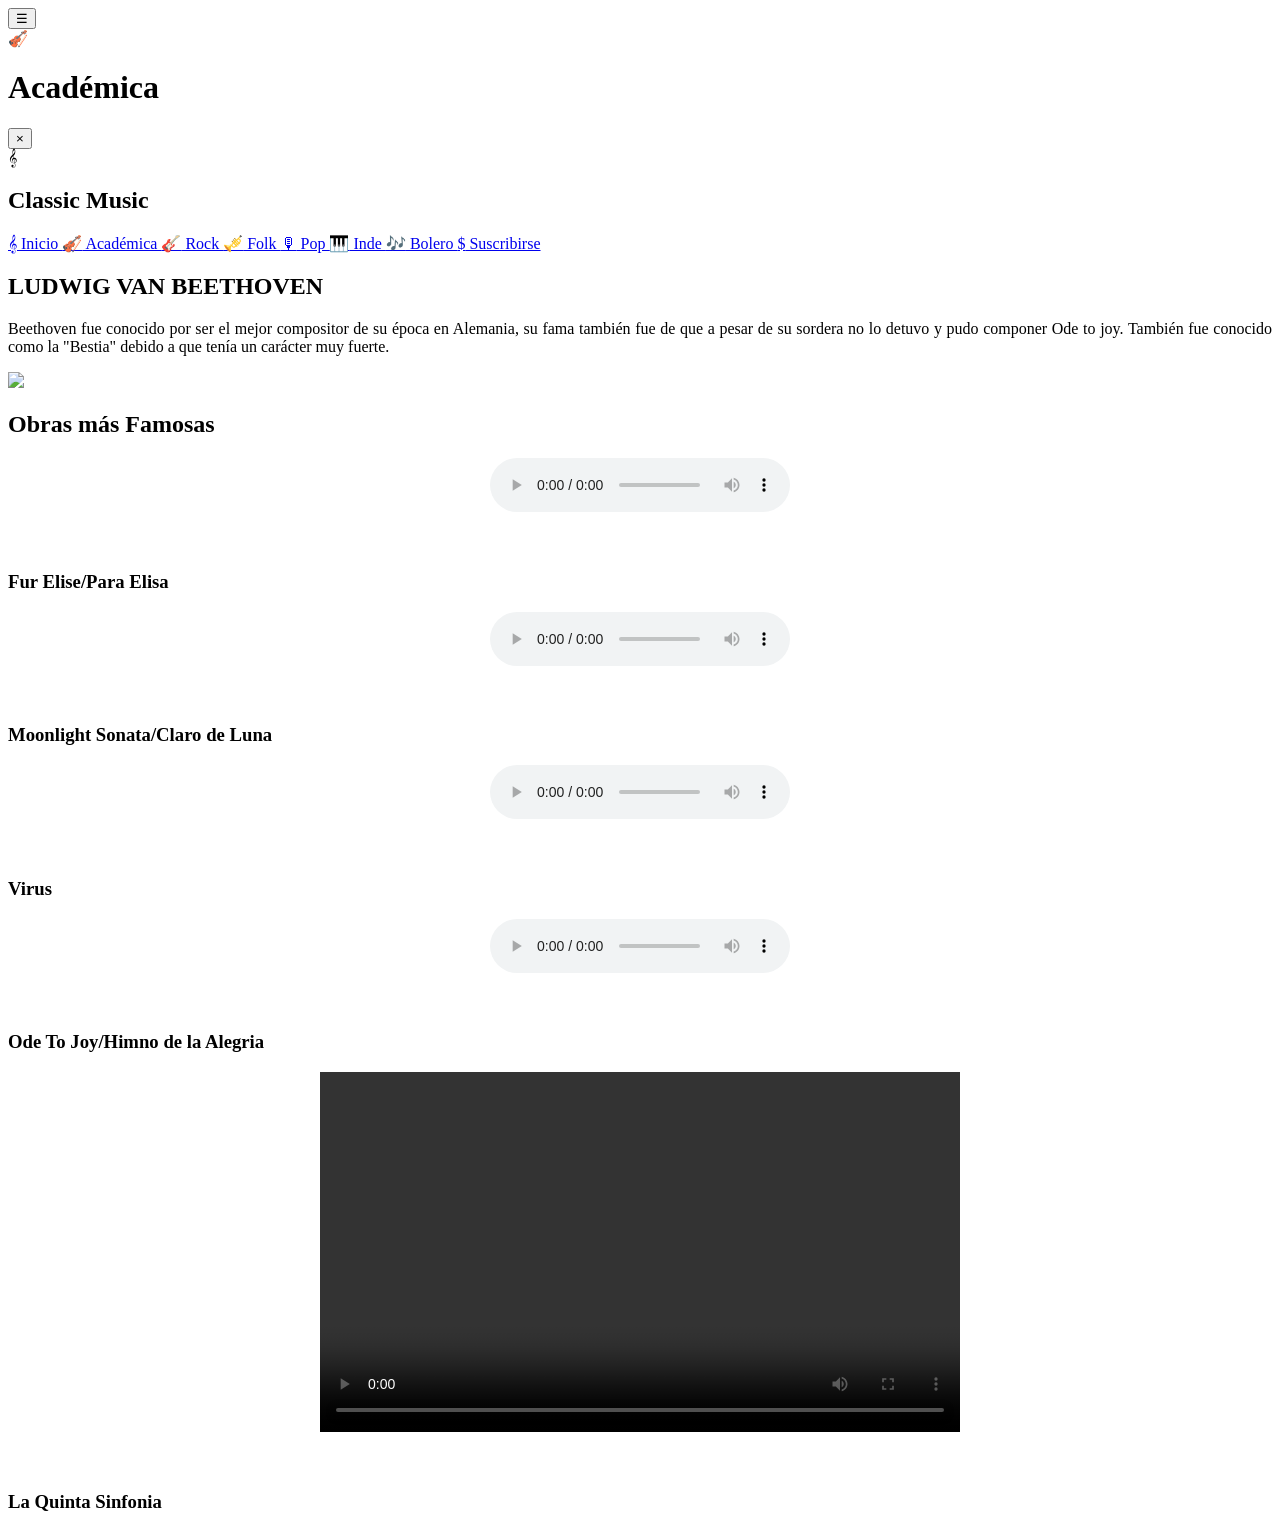
==== Academica.html @ 792b3936 "Add files via upload" ====
<!DOCTYPE html>
<html lang="es">
<head>
    <meta charset="UTF-8">
    <meta name="viewport" content="width=device-width, initial-scale=1.0">
    <meta name="theme-color" content="#35151F">
    <title>Academica.html</title>
    <link rel="stylesheet" href="style.css">
</head>

<body>

    <!-- Encabezado principal -->
    <header class="encabezado">

        <button class="boton-menu" id="abrirMenu"
                aria-label="Abrir menú"
                aria-controls="menuLateral"
                aria-expanded="false">
            ☰
        </button>

        <div class="logo">
            <span class="clave-sol">🎻</span>
        </div>

        <h1>Académica</h1>
        

    </header>

    <!-- Fondo oscuro del menú -->
    <div class="fondo-menu" id="fondoMenu"></div>

    <!-- Menú lateral -->
    <nav class="menu-lateral" id="menuLateral"
         aria-label="Menú principal">

        <button class="cerrar-menu" id="cerrarMenu"
                aria-label="Cerrar menú">×</button>

        <div class="logo logo-menu">
            <span class="clave-sol">𝄞</span>
        </div>

        <h2>Classic Music</h2>

        <a href="Index.html">
            <span class="icono-menu" aria-hidden="clave-sol">𝄞</span>
            Inicio
        </a>

        <a href="Academica.html">
            <span class="icono-menu" aria-hidden="true">🎻</span>
            Académica
        </a>

        <a href="Rock.html">
            <span class="icono-menu" aria-hidden="true">🎸</span>
            Rock
        </a>

        <a href="Folk.html">
            <span class="icono-menu" aria-hidden="true">🎺</span>
            Folk
        </a>

        <a href="Pop.html">
            <span class="icono-menu" aria-hidden="true">🎙</span>
            Pop
        </a>

        <a href="genero.html">
            <span class="icono-menu" aria-hidden="true">🎹</span>
            Inde
        </a>

        <a href="Boleros.html">
            <span class="icono-menu" aria-hidden="true">🎶</span>
            Bolero
        </a>

         <a href="formulario.html">
            <span class="icono-menu" aria-hidden="true">$</span>
            Suscribirse
        </a>

    </nav>

    <!-- Contenido de la página -->
    <main>

        <!-- Inicio -->
        <section class="presentacion" id="inicio">

            <h2>LUDWIG VAN BEETHOVEN</h2>

            <p align="justify">
                Beethoven fue conocido por ser el mejor compositor de su época
                en Alemania, su fama también fue de que a pesar de su sordera no lo detuvo y
                pudo componer Ode to joy. También fue conocido como la "Bestia" debido a que tenía un carácter muy fuerte.
                
            </p>

            <img
                src="imagenes/beethoven.jpg" heigh="350" width="350">
                
                

        </section>

        <!-- Compositores -->
        <section class="seccion" id="Obras mas famosas">
        <h2>Obras más Famosas</h2>

                    <article class="tarjeta">
                    <center><audio controls preload="auto">
                    <source src="audio/fur elise.mp3" type="audio/mp3">
                    </center></audio><br><br>

                    <h3>Fur Elise/Para Elisa</h3>

                    <p>
                        
                    </p>
                </article>

                <article class="tarjeta">
                    <center><audio controls preload="auto">
                    <source src="audio/Luna.mp3" type="audio/mp3">
                    </center></audio><br><br>

                    <h3>Moonlight Sonata/Claro de Luna</h3>

                    <p>
                       
                    </p>
                </article>
                            
                <article class="tarjeta">
                    <center><audio controls preload="auto">
                    <source src="audio/Virus.mp3" type="audio/mp3">
                    </center></audio><br><br>

                    <h3>Virus</h3>

                    <p>
                       
                    </p>
                </article>
           
                <article class="tarjeta">
                    <center><audio controls preload="auto">
                    <source src="audio/Ode to Joy.mp3" type="audio/mp3">
                    </center></audio><br><br>
                    <h3>Ode To Joy/Himno de la Alegria</h3>

                    <p>
                        
                    </p>
                </article>
    
                <article class="tarjeta">
                        <center><video width="640" height="360" controls>
                        <source src="videos/karajan.mp4" type="video/mp4">
                        </center></video><br><br>
                    <h3>La Quinta Sinfonia</h3>

                    <p>
                        
                    </p>
                </article>
            </div>

        </section>

   <script src="script.js"></script>
</body>
</html>
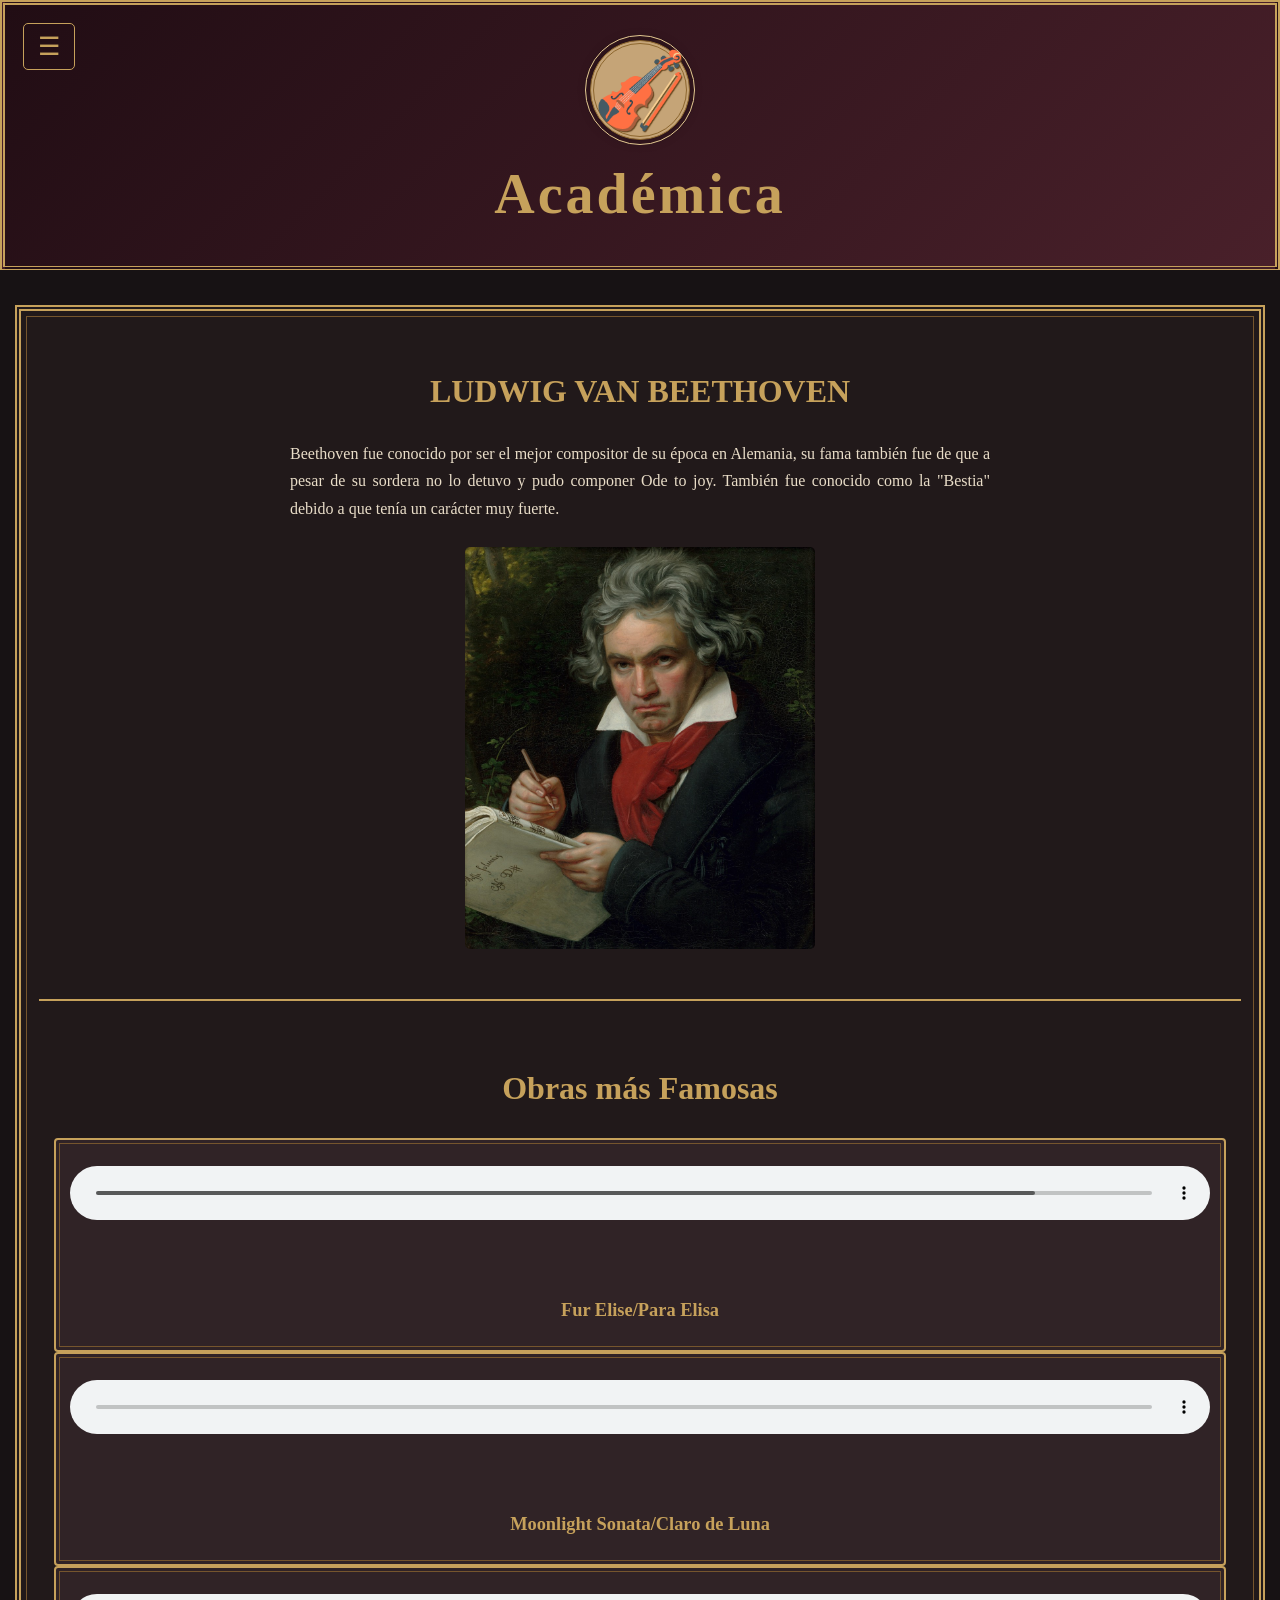
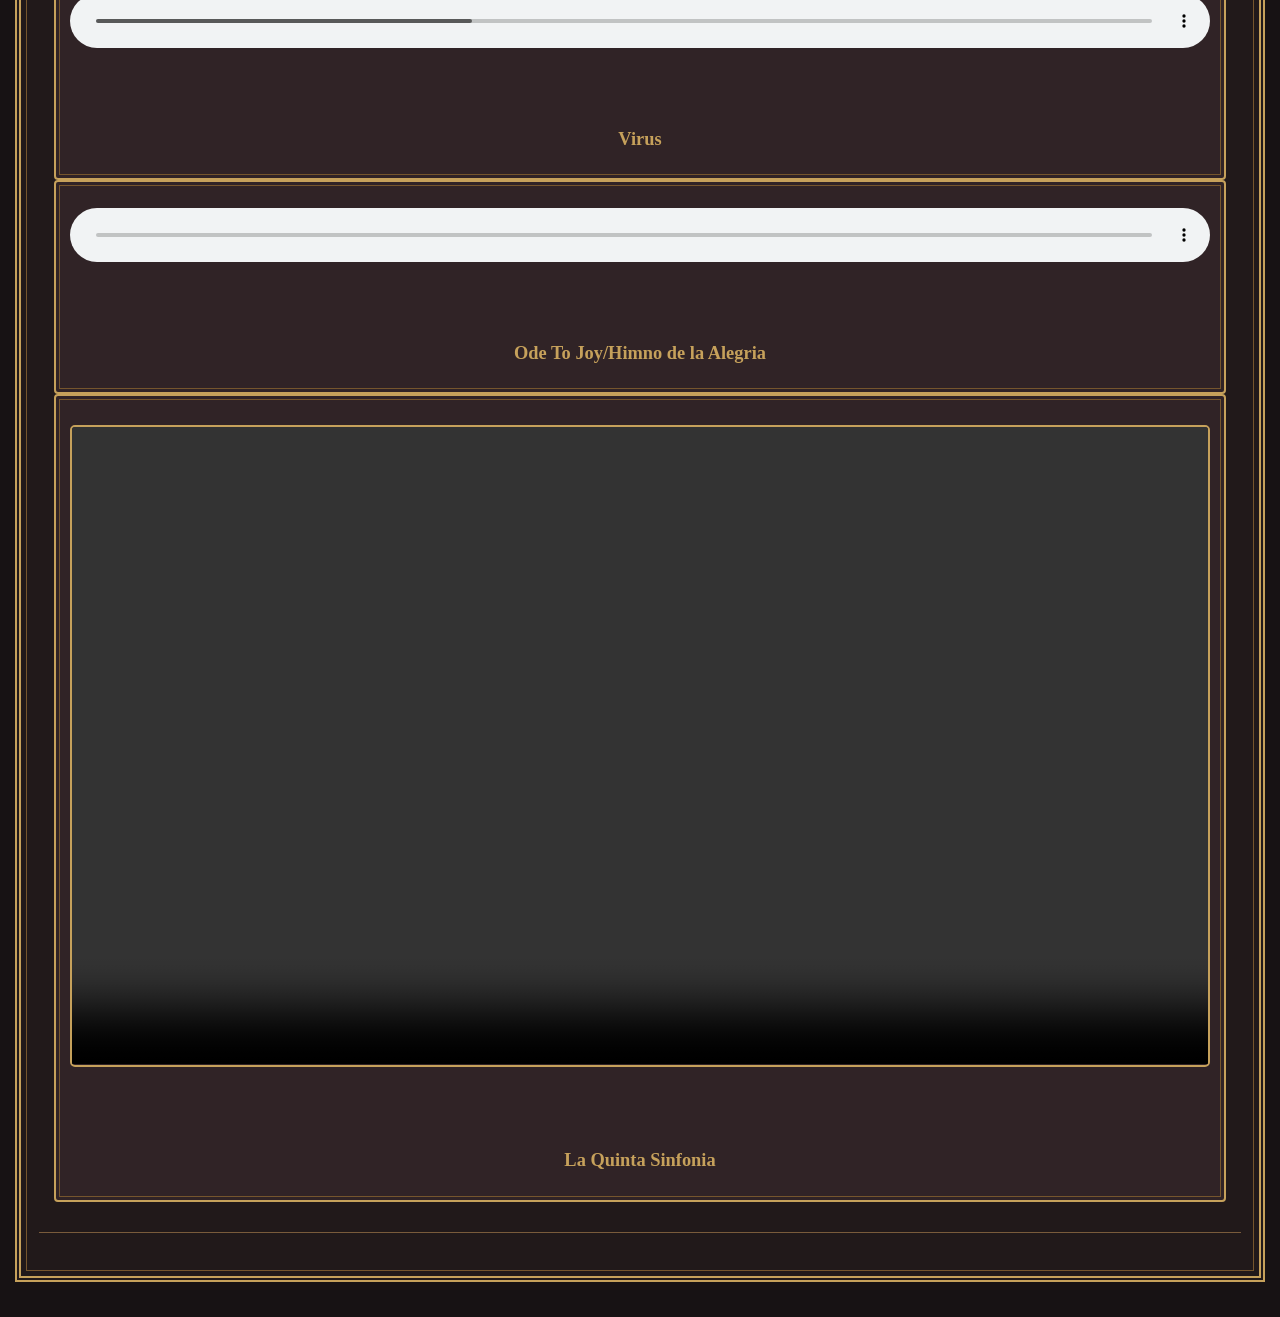
==== commit a4a6a0bb: "Add files via upload" ====
--- a/Academica.html
+++ b/Academica.html
@@ -45,7 +45,7 @@
 
         <h2>Classic Music</h2>
 
-        <a href="Index.html">
+        <a href="index.html">
             <span class="icono-menu" aria-hidden="clave-sol">𝄞</span>
             Inicio
         </a>
@@ -127,7 +127,7 @@
 
                 <article class="tarjeta">
                     <center><audio controls preload="auto">
-                    <source src="audio/Luna.mp3" type="audio/mp3">
+                    <source src="5/luna.mp3" type="audio/mp3">
                     </center></audio><br><br>
 
                     <h3>Moonlight Sonata/Claro de Luna</h3>
@@ -139,7 +139,7 @@
                             
                 <article class="tarjeta">
                     <center><audio controls preload="auto">
-                    <source src="audio/Virus.mp3" type="audio/mp3">
+                    <source src="audio/virus.mp3" type="audio/mp3">
                     </center></audio><br><br>
 
                     <h3>Virus</h3>
@@ -151,7 +151,7 @@
            
                 <article class="tarjeta">
                     <center><audio controls preload="auto">
-                    <source src="audio/Ode to Joy.mp3" type="audio/mp3">
+                    <source src="5/ode to joy.mp3" type="audio/mp3">
                     </center></audio><br><br>
                     <h3>Ode To Joy/Himno de la Alegria</h3>
 
@@ -162,7 +162,7 @@
     
                 <article class="tarjeta">
                         <center><video width="640" height="360" controls>
-                        <source src="videos/karajan.mp4" type="video/mp4">
+                        <source src="2/karajan.mp4" type="video/mp4">
                         </center></video><br><br>
                     <h3>La Quinta Sinfonia</h3>
 
--- a/style.css
+++ b/style.css
@@ -0,0 +1,510 @@
+/* =====================================
+   CONFIGURACIÓN GENERAL
+===================================== */
+
+* {
+    margin: 0;
+    padding: 0;
+    box-sizing: border-box;
+    scroll-behavior: smooth;
+}
+
+:root {
+    --vino: #35151F;
+    --vino-claro: #572B35;
+    --dorado: #C6A15B;
+    --dorado-oscuro: #8D672F;
+    --cafe-claro: #C5A477;
+    --crema: #F3E8D2;
+    --fondo: #171214;
+    --texto: #E9DDC8;
+}
+
+body {
+    background-color: var(--fondo);
+    color: var(--texto);
+    font-family: Georgia, "Times New Roman", serif;
+    line-height: 1.7;
+}
+
+/* =====================================
+   ENCABEZADO
+===================================== */
+
+.encabezado {
+    position: relative;
+    text-align: center;
+    padding: 35px 20px;
+    background: linear-gradient(
+        135deg,
+        #210D14,
+        #49202A
+    );
+    border: 5px double var(--dorado);
+    border-bottom-width: 4px;
+}
+
+.encabezado h1 {
+    color: var(--dorado);
+    font-size: clamp(2rem, 6vw, 3.5rem);
+    letter-spacing: 3px;
+    text-transform: capitalize;
+    line-height: 1.3;
+}
+
+.encabezado p {
+    color: var(--crema);
+    font-style: italic;
+    margin-top: 5px;
+}
+
+/* =====================================
+   LOGO DE CLAVE DE SOL
+===================================== */
+
+.logo {
+    width: 100px;
+    height: 100px;
+    margin: 0 auto 18px;
+    display: flex;
+    justify-content: center;
+    align-items: center;
+
+    background-color: var(--cafe-claro);
+    border: 4px double var(--dorado-oscuro);
+    outline: 1px solid #E3C991;
+    outline-offset: 4px;
+    border-radius: 50%;
+
+    box-shadow: 0 0 12px rgba(0, 0, 0, 0.35);
+}
+
+.clave-sol {
+    color: #B68A36;
+    font-family: "Times New Roman", serif;
+    font-size: 75px;
+    line-height: 1;
+    text-shadow: 1px 1px 1px #63451E;
+}
+
+/* =====================================
+   BOTÓN DE MENÚ
+===================================== */
+
+.boton-menu {
+    position: absolute;
+    top: 18px;
+    left: 18px;
+
+    background: transparent;
+    color: var(--dorado);
+    border: 1px solid var(--dorado);
+    border-radius: 5px;
+
+    padding: 8px 14px;
+    font-size: 25px;
+    cursor: pointer;
+    transition: 0.3s;
+}
+
+.boton-menu:hover {
+    background-color: var(--dorado);
+    color: var(--vino);
+}
+
+/* =====================================
+   MENÚ LATERAL
+===================================== */
+
+.menu-lateral {
+    position: fixed;
+    top: 0;
+    left: -290px;
+
+    width: 270px;
+    max-width: 85vw;
+    height: 100vh;
+
+    background: linear-gradient(
+        180deg,
+        #432719,
+        #24150F
+    );
+
+    border-right: 4px double var(--dorado);
+    padding: 65px 20px 25px;
+
+    z-index: 1001;
+    overflow-y: auto;
+
+    transition: left 0.3s ease;
+}
+
+.menu-lateral.activo {
+    left: 0;
+}
+
+.menu-lateral h2 {
+    color: var(--dorado);
+    text-align: center;
+    margin-bottom: 25px;
+    padding-bottom: 15px;
+    border-bottom: 1px solid var(--dorado);
+}
+
+/* Logo dentro del menú */
+
+.logo-menu {
+    width: 75px;
+    height: 75px;
+    margin-bottom: 18px;
+}
+
+.logo-menu .clave-sol {
+    font-size: 58px;
+}
+
+/* Enlaces e iconos */
+
+.menu-lateral a {
+    display: flex;
+    align-items: center;
+    gap: 14px;
+
+    color: var(--crema);
+    text-decoration: none;
+
+    padding: 13px 10px;
+    margin-bottom: 8px;
+
+    border-bottom: 1px solid #79515A;
+    transition: 0.3s;
+}
+
+.menu-lateral a:hover {
+    background-color: var(--dorado);
+    color: var(--vino);
+    padding-left: 20px;
+}
+
+.icono-menu {
+    width: 30px;
+    min-width: 30px;
+
+    color: #D6B36F;
+    font-size: 27px;
+    text-align: center;
+    line-height: 1;
+
+    transition: color 0.3s;
+}
+
+.menu-lateral a:hover .icono-menu {
+    color: var(--vino);
+}
+
+/* Botón de cerrar */
+
+.cerrar-menu {
+    position: absolute;
+    top: 10px;
+    right: 15px;
+
+    background: none;
+    border: none;
+    color: var(--dorado);
+
+    font-size: 35px;
+    cursor: pointer;
+}
+
+/* =====================================
+   FONDO OSCURO DEL MENÚ
+===================================== */
+
+.fondo-menu {
+    position: fixed;
+    inset: 0;
+
+    background: rgba(0, 0, 0, 0.65);
+
+    z-index: 1000;
+    opacity: 0;
+    visibility: hidden;
+
+    transition: opacity 0.3s, visibility 0.3s;
+}
+
+.fondo-menu.activo {
+    opacity: 1;
+    visibility: visible;
+}
+
+/* =====================================
+   MARCO CLÁSICO DE LA PÁGINA
+===================================== */
+
+main {
+    max-width: 1250px;
+    margin: 35px auto;
+    padding: 18px;
+
+    border: 6px double var(--dorado);
+    outline: 1px solid #75552D;
+    outline-offset: -12px;
+
+    background-color: #21191A;
+}
+
+/* =====================================
+   PRESENTACIÓN
+===================================== */
+
+.presentacion {
+    text-align: center;
+    padding: 35px 20px;
+    margin-bottom: 30px;
+
+    border-bottom: 2px solid var(--dorado);
+    scroll-margin-top: 20px;
+}
+
+.presentacion h2,
+.seccion h2 {
+    color: var(--dorado);
+    font-size: clamp(1.5rem, 4vw, 2rem);
+    text-align: center;
+    margin-bottom: 22px;
+}
+
+.presentacion p {
+    max-width: 700px;
+    margin: 0 auto 25px;
+}
+
+.imagen-portada {
+    display: block;
+    width: 100%;
+    max-width: 850px;
+    height: 320px;
+
+    object-fit: cover;
+    margin: 0 auto;
+
+    border: 5px double var(--dorado);
+    border-radius: 5px;
+}
+
+/* =====================================
+   SECCIONES
+===================================== */
+
+.seccion {
+    padding: 30px 15px;
+    margin-bottom: 25px;
+
+    border-bottom: 1px solid #795B3B;
+    scroll-margin-top: 20px;
+}
+
+/* =====================================
+   CUADRÍCULA DE TRES COLUMNAS
+===================================== */
+
+.contenedor-tarjetas {
+    display: grid;
+    grid-template-columns: repeat(3, minmax(0, 1fr));
+    gap: 22px;
+}
+
+/* =====================================
+   TARJETAS
+===================================== */
+
+.tarjeta {
+    min-width: 0;
+
+    background-color: #302326;
+    padding: 14px;
+
+    border: 2px solid var(--dorado);
+    outline: 1px solid #75552D;
+    outline-offset: -6px;
+
+    border-radius: 4px;
+    text-align: center;
+
+    transition: transform 0.3s, background-color 0.3s;
+}
+
+.tarjeta:hover {
+    transform: translateY(-5px);
+    background-color: var(--vino-claro);
+}
+
+.tarjeta img {
+    display: block;
+    width: 100%;
+    height: 190px;
+
+    object-fit: cover;
+
+    border: 2px solid #A9884D;
+    border-radius: 3px;
+}
+
+.tarjeta h3 {
+    color: var(--dorado);
+    margin: 12px 0;
+    font-size: 1.15rem;
+    line-height: 1.4;
+}
+
+.tarjeta p {
+    color: var(--crema);
+    font-size: 0.95rem;
+}
+
+/* =====================================
+   PIE DE PÁGINA
+===================================== */
+
+footer {
+    text-align: center;
+    padding: 25px 15px;
+
+    background-color: #210D14;
+    color: var(--crema);
+
+    border-top: 4px double var(--dorado);
+}
+
+/* =====================================
+   TABLETAS
+===================================== */
+
+@media (max-width: 850px) {
+    .contenedor-tarjetas {
+        grid-template-columns: repeat(2, minmax(0, 1fr));
+    }
+
+    main {
+        margin: 20px 12px;
+    }
+}
+
+/* =====================================
+   CELULARES
+===================================== */
+
+@media (max-width: 550px) {
+    .encabezado {
+        padding: 75px 12px 30px;
+    }
+
+    .encabezado h1 {
+        letter-spacing: 1px;
+    }
+
+    .boton-menu {
+        top: 12px;
+        left: 12px;
+    }
+
+    .encabezado .logo {
+        width: 75px;
+        height: 75px;
+    }
+
+    .encabezado .clave-sol {
+        font-size: 57px;
+    }
+
+    .contenedor-tarjetas {
+        grid-template-columns: 1fr;
+    }
+
+    .imagen-portada {
+        height: 220px;
+    }
+
+    main {
+        margin: 15px 8px;
+        padding: 12px;
+        outline-offset: -8px;
+    }
+
+    .seccion {
+        padding: 25px 8px;
+    }
+
+    .tarjeta img {
+        height: 220px;
+    }
+}
+
+/* =====================================
+   ACCESIBILIDAD
+===================================== */
+
+@media (prefers-reduced-motion: reduce) {
+    *,
+    *::before,
+    *::after {
+        scroll-behavior: auto !important;
+        transition: none !important;
+    }
+}
+
+
+
+/* =====================================
+   MULTIMEDIA RESPONSIVA (IMÁGENES, AUDIO Y VIDEO)
+===================================== */
+
+/* Regla general para imágenes dentro de secciones o contenido principal */
+main img {
+    max-width: 100%;
+    height: auto;
+    display: block;
+    margin: 15px auto;
+    border-radius: 5px;
+}
+
+/* Mantiene el ajuste específico de tus imágenes existentes */
+.imagen-portada {
+    width: 100%;
+    max-width: 850px;
+    height: auto;
+    aspect-ratio: 16 / 6;
+    object-fit: cover;
+}
+
+.tarjeta img {
+    width: 100%;
+    height: 190px;
+    object-fit: cover;
+    margin: 0;
+}
+
+/* Reproductores de audio responsivos */
+audio {
+    width: 100%;
+    max-width: 100%;
+    display: block;
+    margin: 12px auto;
+    border-radius: 8px;
+}
+
+/* Videos locales (<video>) e iframes (YouTube, Vimeo, etc.) responsivos */
+video,
+iframe {
+    width: 100%;
+    max-width: 100%;
+    height: auto;
+    aspect-ratio: 16 / 9;
+    display: block;
+    margin: 15px auto;
+    border: 2px solid var(--dorado);
+    border-radius: 5px;
+}
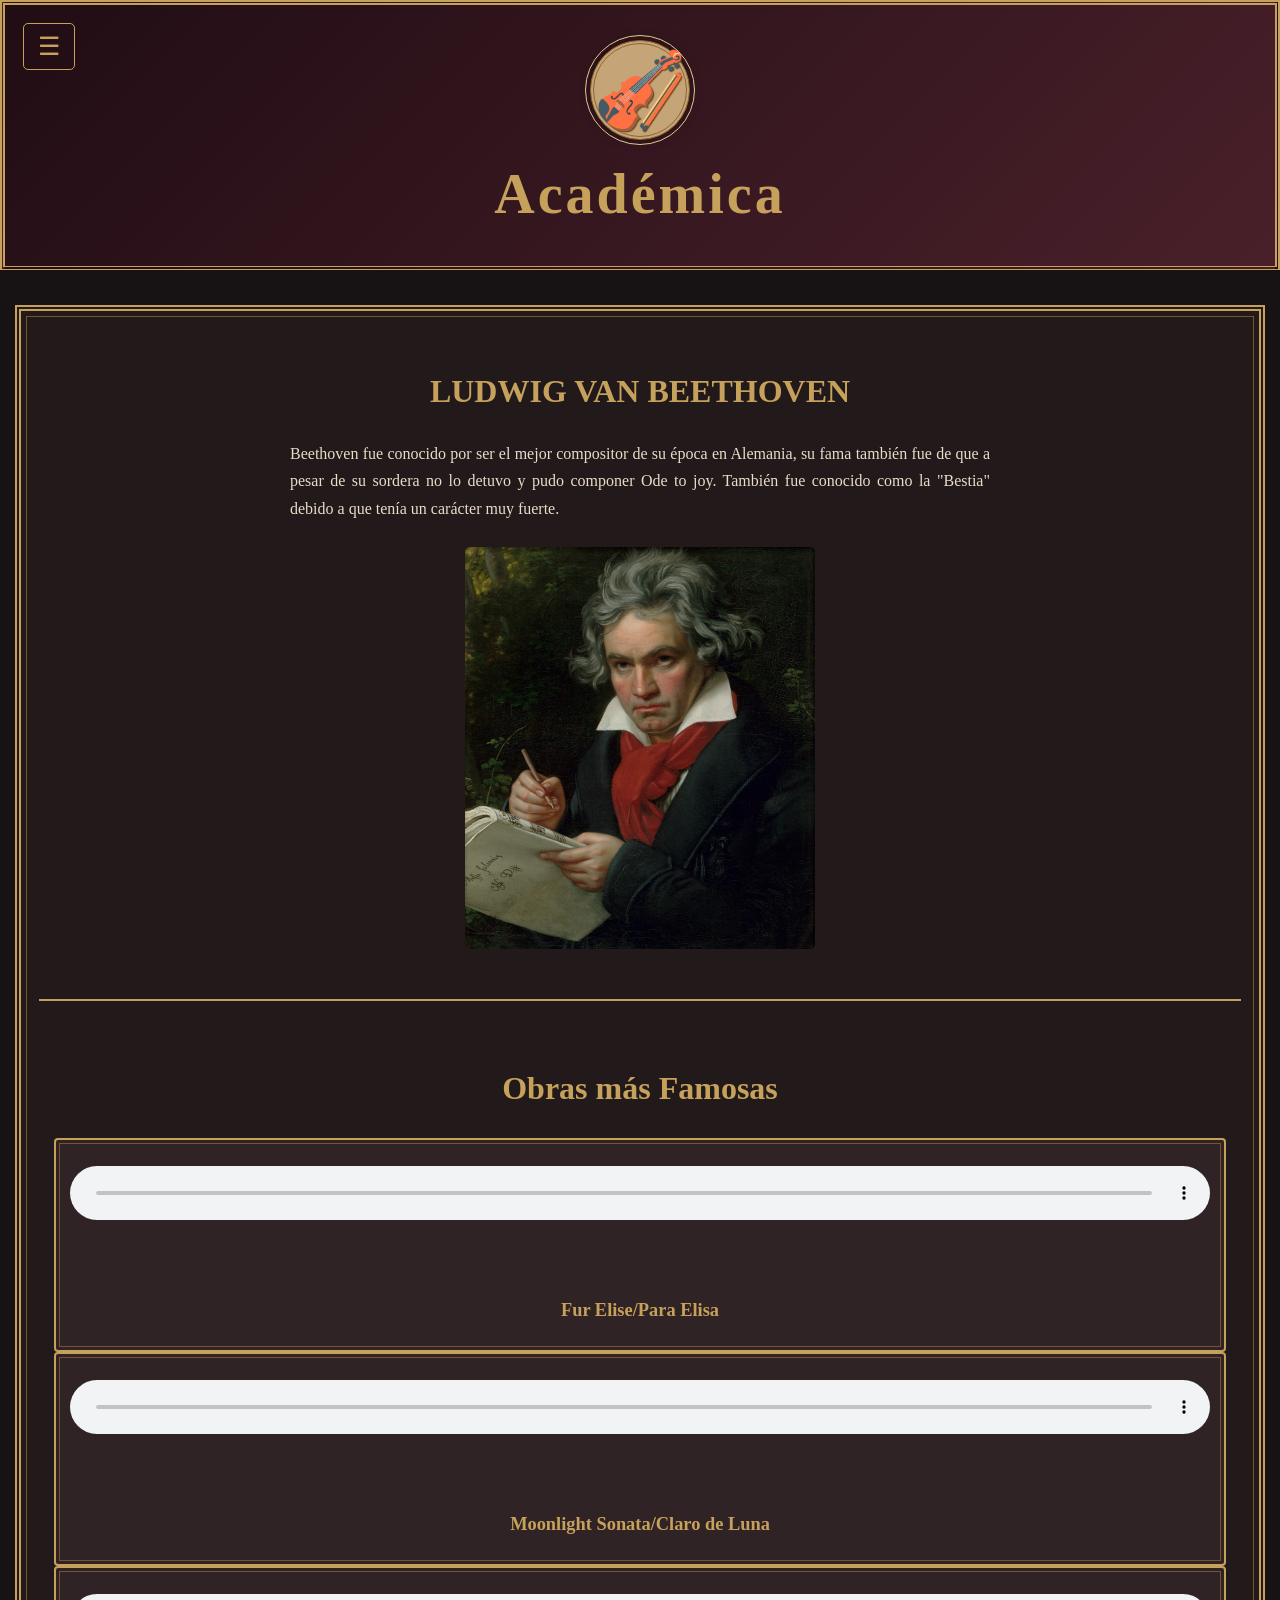
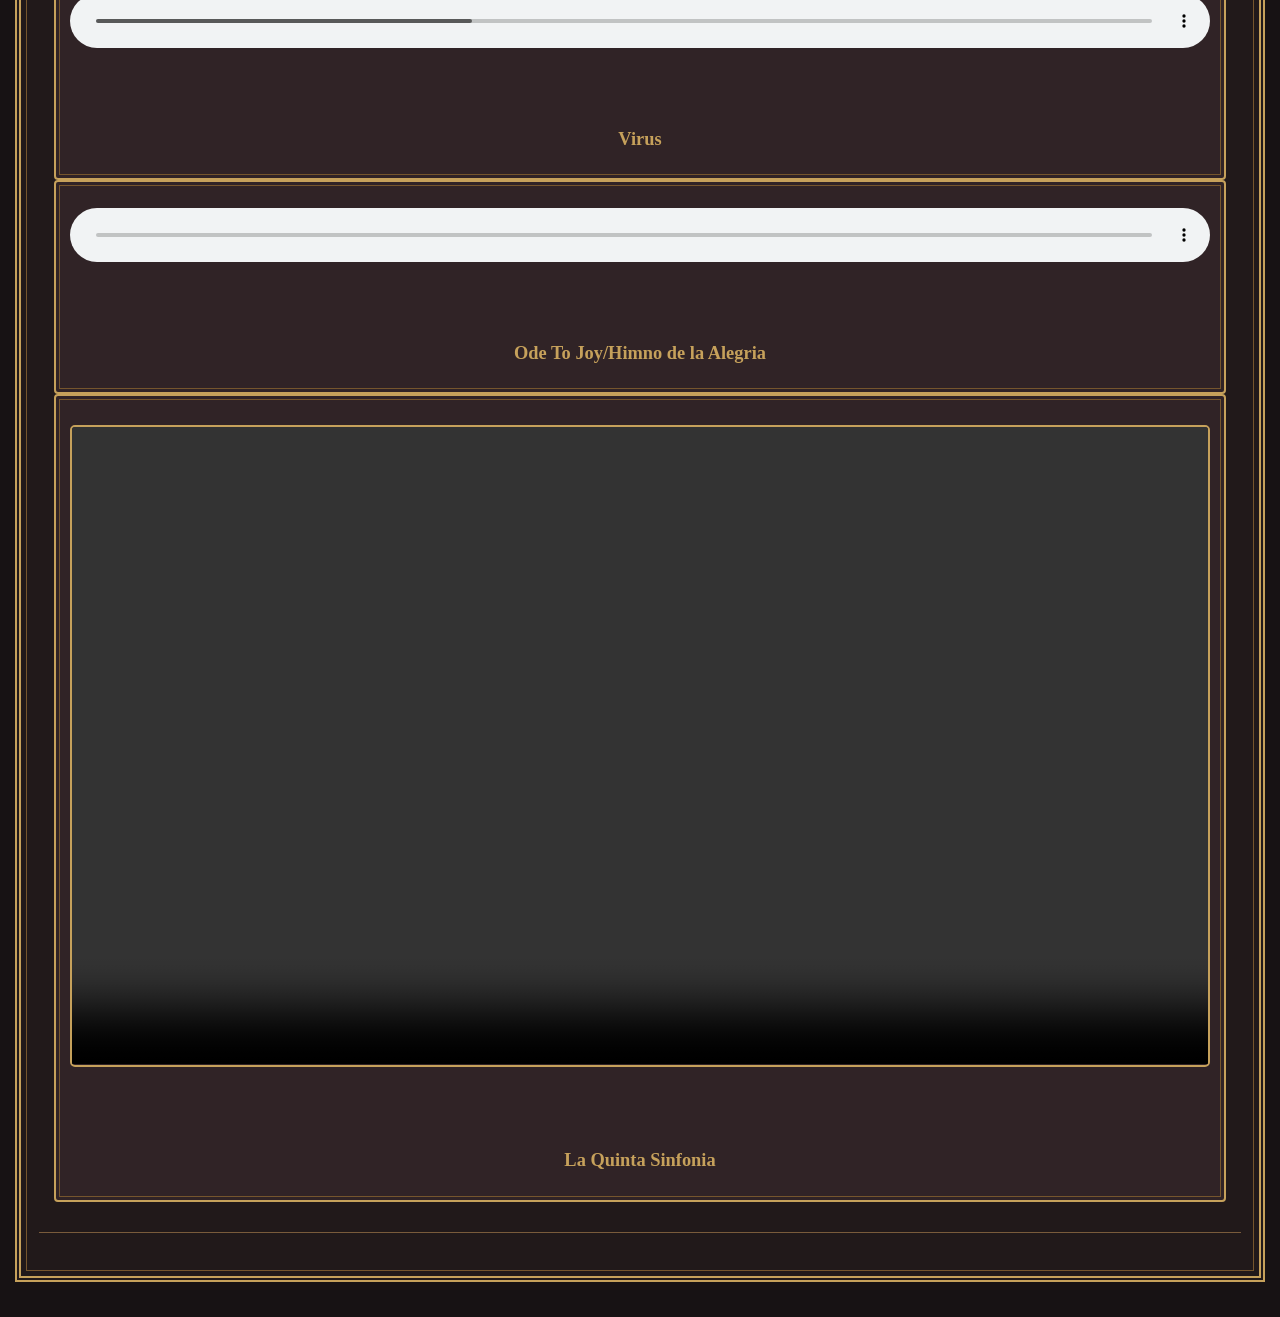
==== commit 3d667d4a: "Add files via upload" ====
--- a/Academica.html
+++ b/Academica.html
@@ -115,7 +115,7 @@
 
                     <article class="tarjeta">
                     <center><audio controls preload="auto">
-                    <source src="audio/fur elise.mp3" type="audio/mp3">
+                    <source src="5/fur elise.mp3" type="audio/mp3">
                     </center></audio><br><br>
 
                     <h3>Fur Elise/Para Elisa</h3>
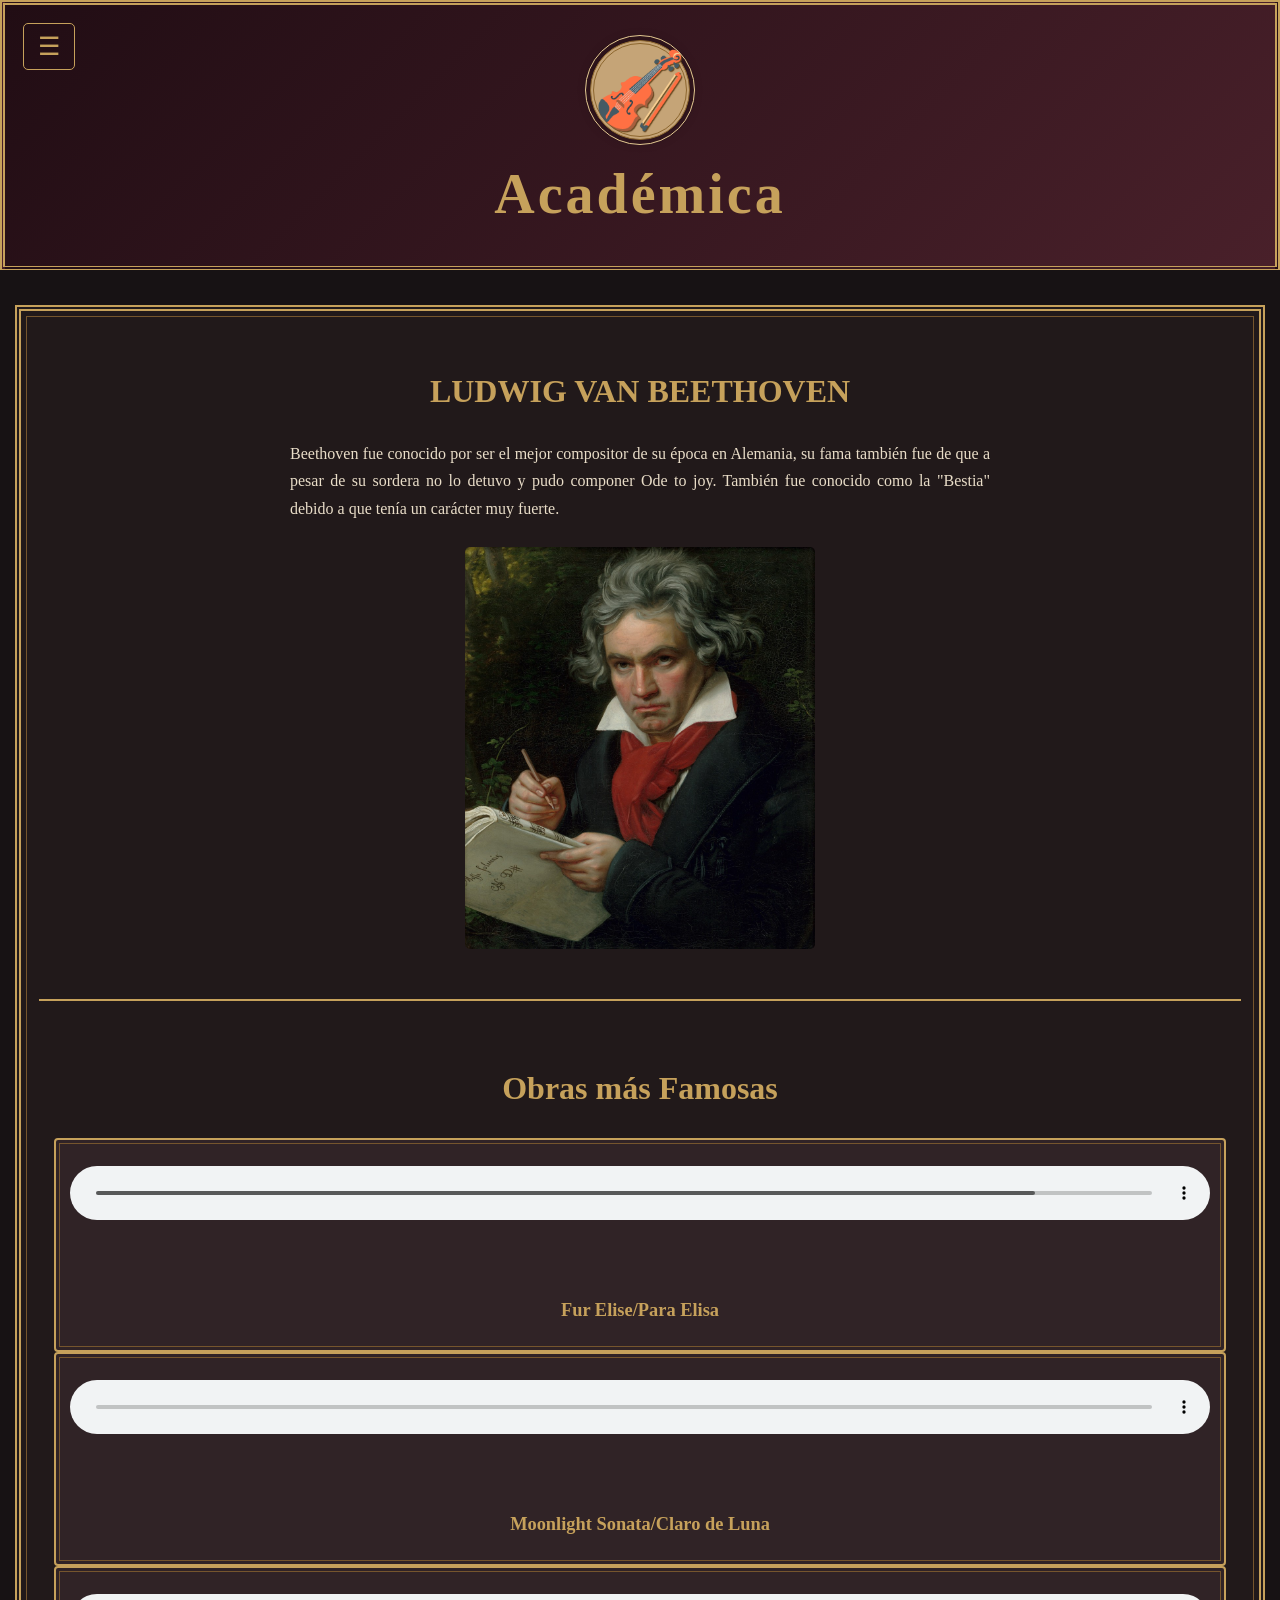
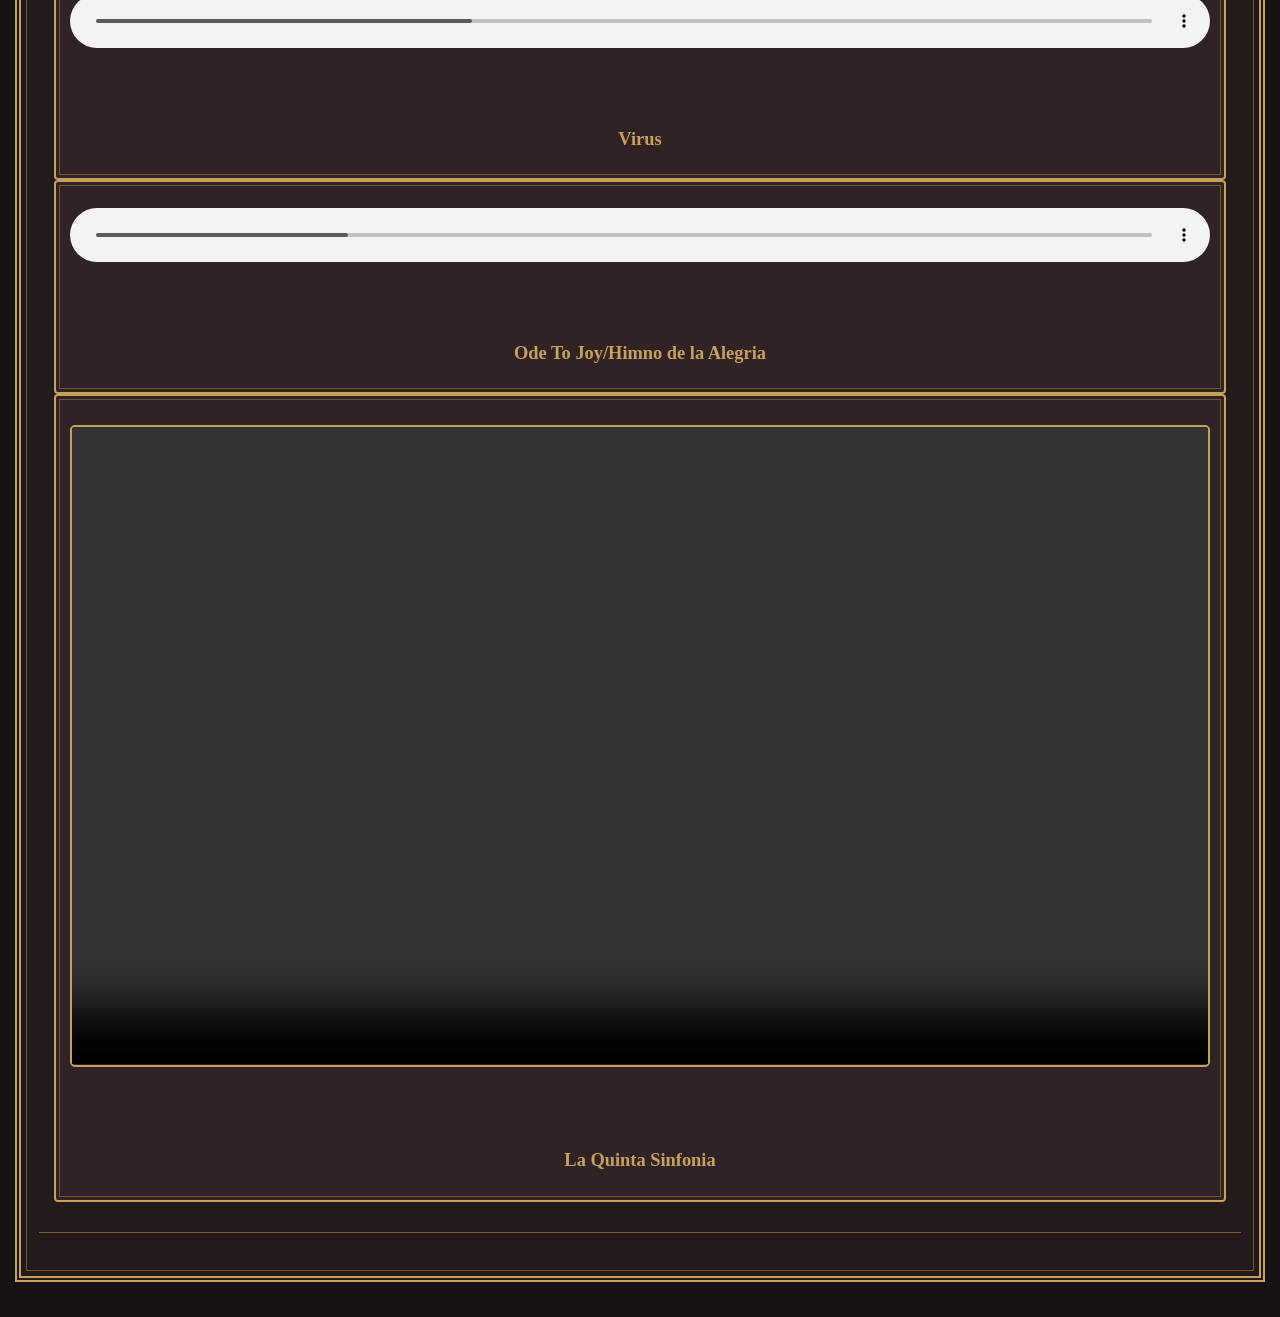
==== commit 1132b44e: "Add files via upload" ====
--- a/Academica.html
+++ b/Academica.html
@@ -115,7 +115,7 @@
 
                     <article class="tarjeta">
                     <center><audio controls preload="auto">
-                    <source src="5/fur elise.mp3" type="audio/mp3">
+                    <source src="audio/fur elise.mp3" type="audio/mp3">
                     </center></audio><br><br>
 
                     <h3>Fur Elise/Para Elisa</h3>
@@ -127,7 +127,7 @@
 
                 <article class="tarjeta">
                     <center><audio controls preload="auto">
-                    <source src="5/luna.mp3" type="audio/mp3">
+                    <source src="audio/luna.mp3" type="audio/mp3">
                     </center></audio><br><br>
 
                     <h3>Moonlight Sonata/Claro de Luna</h3>
@@ -151,7 +151,7 @@
            
                 <article class="tarjeta">
                     <center><audio controls preload="auto">
-                    <source src="5/ode to joy.mp3" type="audio/mp3">
+                    <source src="audio/ode to joy.mp3" type="audio/mp3">
                     </center></audio><br><br>
                     <h3>Ode To Joy/Himno de la Alegria</h3>
 
@@ -162,7 +162,7 @@
     
                 <article class="tarjeta">
                         <center><video width="640" height="360" controls>
-                        <source src="2/karajan.mp4" type="video/mp4">
+                        <source src="vides/karajan.mp4" type="video/mp4">
                         </center></video><br><br>
                     <h3>La Quinta Sinfonia</h3>
 
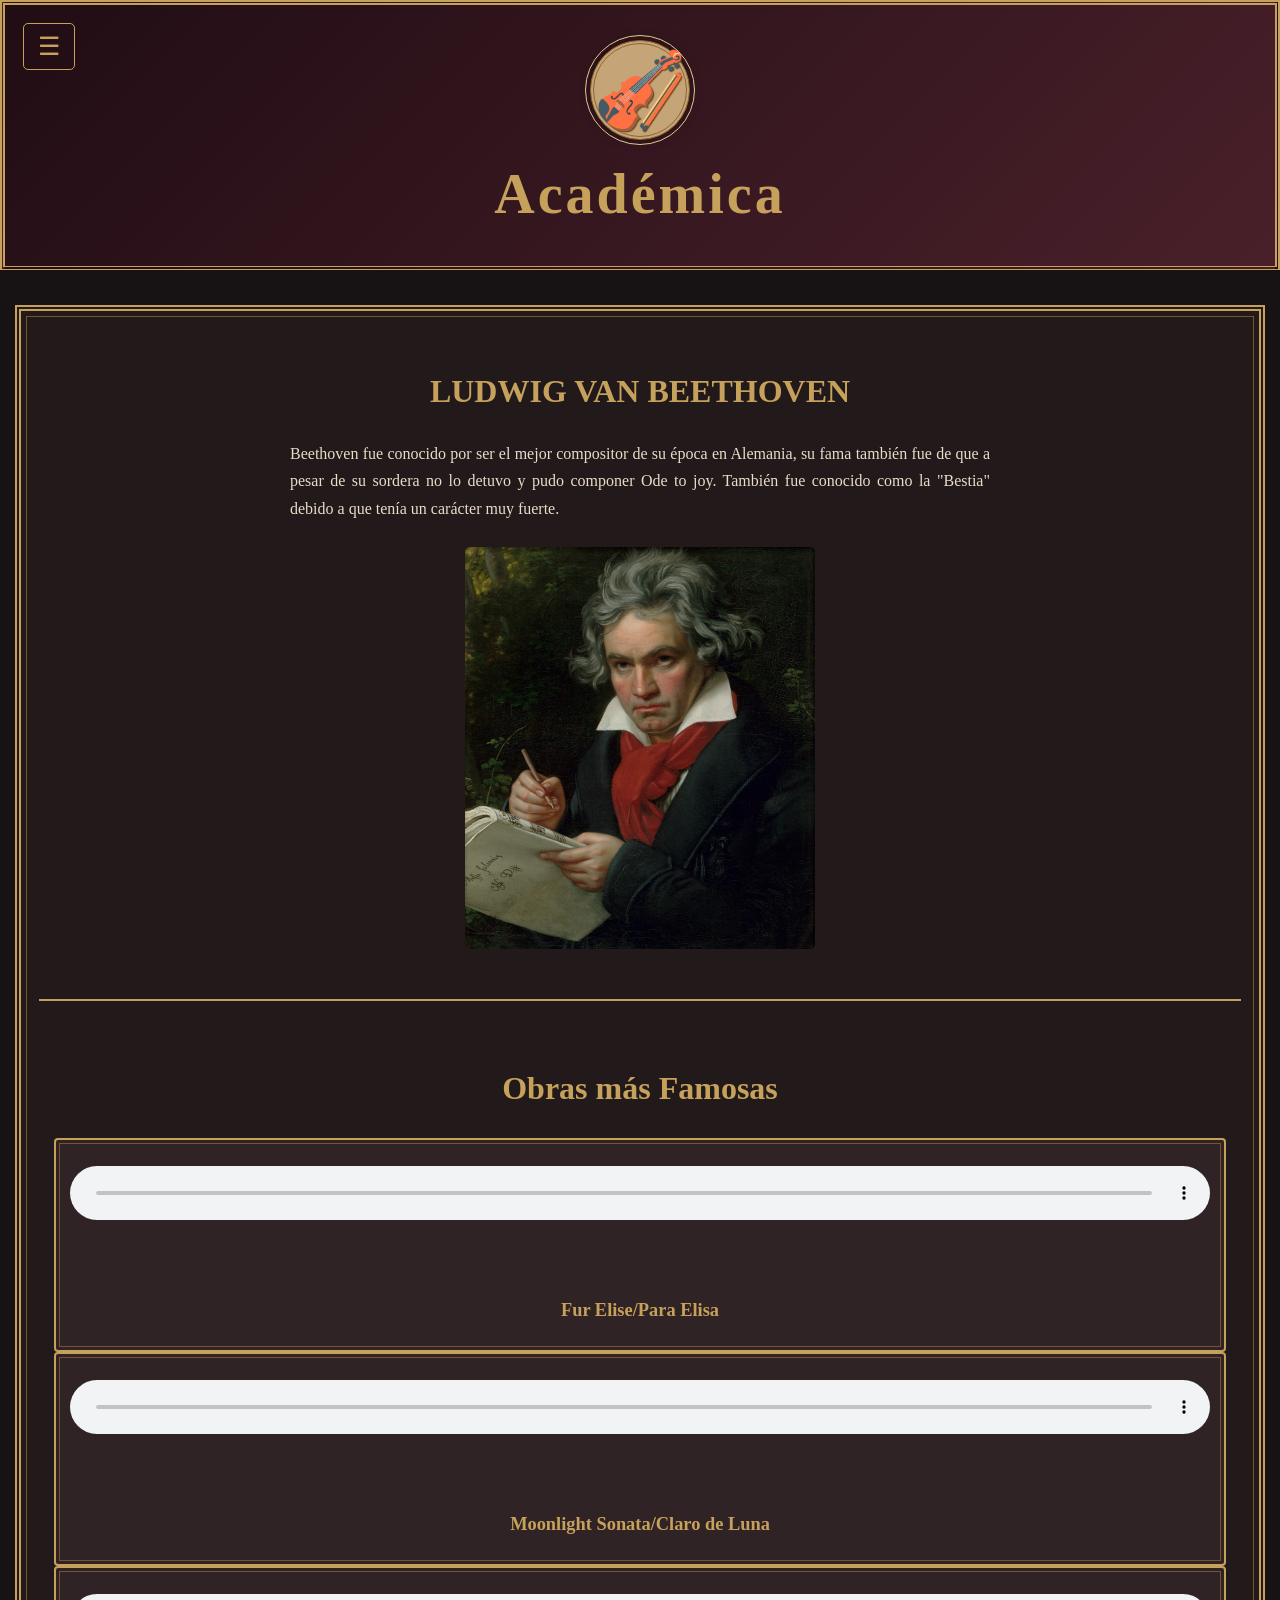
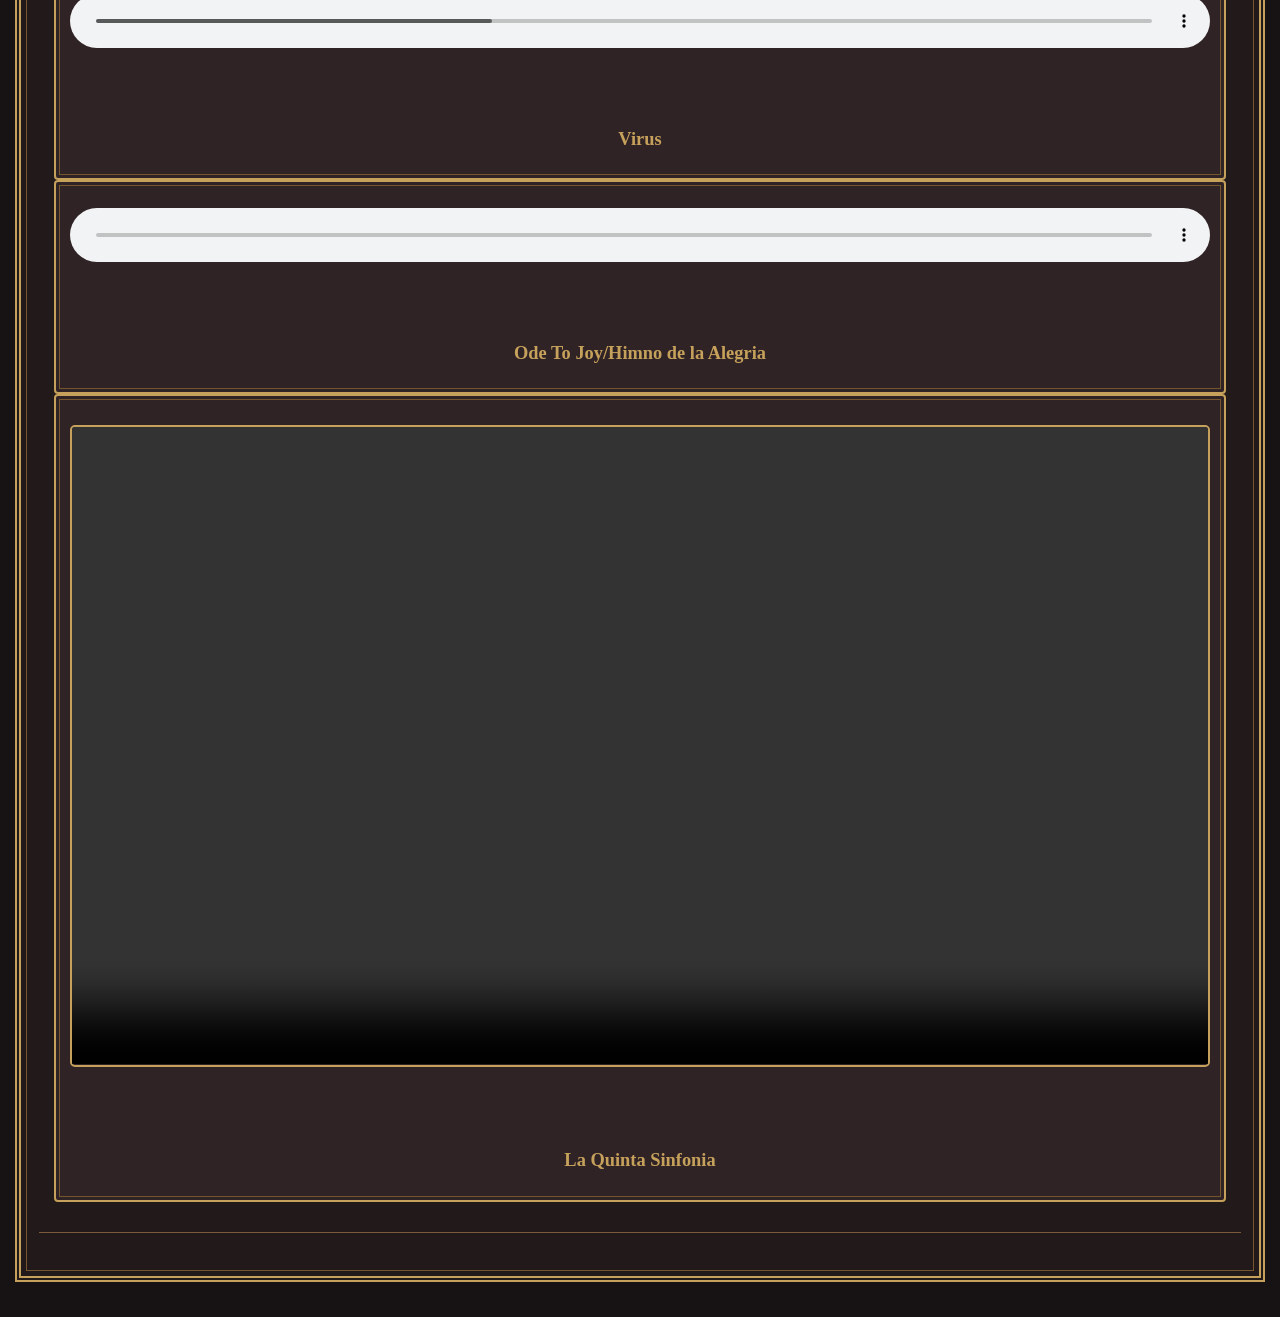
==== commit 154600e1: "Add files via upload" ====
--- a/Academica.html
+++ b/Academica.html
@@ -115,7 +115,7 @@
 
                     <article class="tarjeta">
                     <center><audio controls preload="auto">
-                    <source src="audio/fur elise.mp3" type="audio/mp3">
+                    <source src="5/fur elise.mp3" type="audio/mp3">
                     </center></audio><br><br>
 
                     <h3>Fur Elise/Para Elisa</h3>
@@ -127,7 +127,7 @@
 
                 <article class="tarjeta">
                     <center><audio controls preload="auto">
-                    <source src="audio/luna.mp3" type="audio/mp3">
+                    <source src="5/luna.mp3" type="audio/mp3">
                     </center></audio><br><br>
 
                     <h3>Moonlight Sonata/Claro de Luna</h3>
@@ -151,7 +151,7 @@
            
                 <article class="tarjeta">
                     <center><audio controls preload="auto">
-                    <source src="audio/ode to joy.mp3" type="audio/mp3">
+                    <source src="5/ode to joy.mp3" type="audio/mp3">
                     </center></audio><br><br>
                     <h3>Ode To Joy/Himno de la Alegria</h3>
 
@@ -162,7 +162,7 @@
     
                 <article class="tarjeta">
                         <center><video width="640" height="360" controls>
-                        <source src="vides/karajan.mp4" type="video/mp4">
+                        <source src="2/karajan.mp4" type="video/mp4">
                         </center></video><br><br>
                     <h3>La Quinta Sinfonia</h3>
 
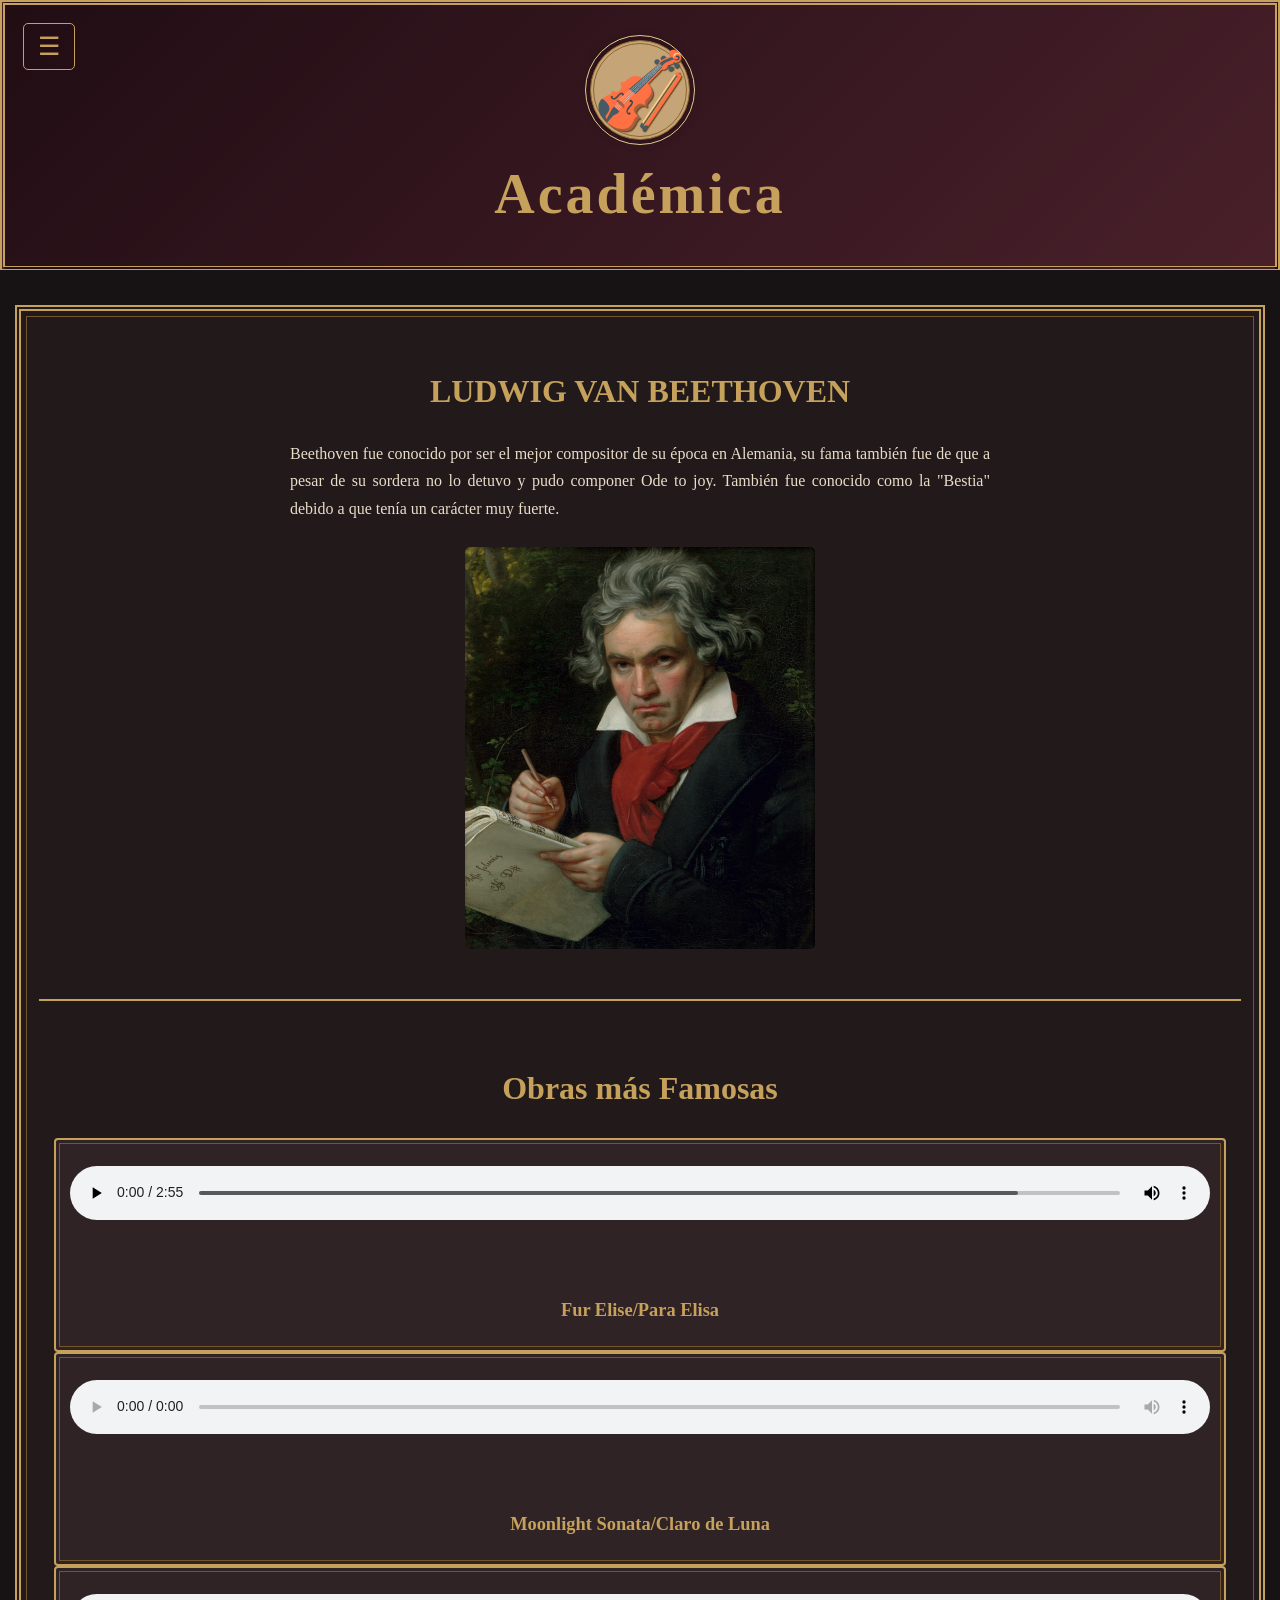
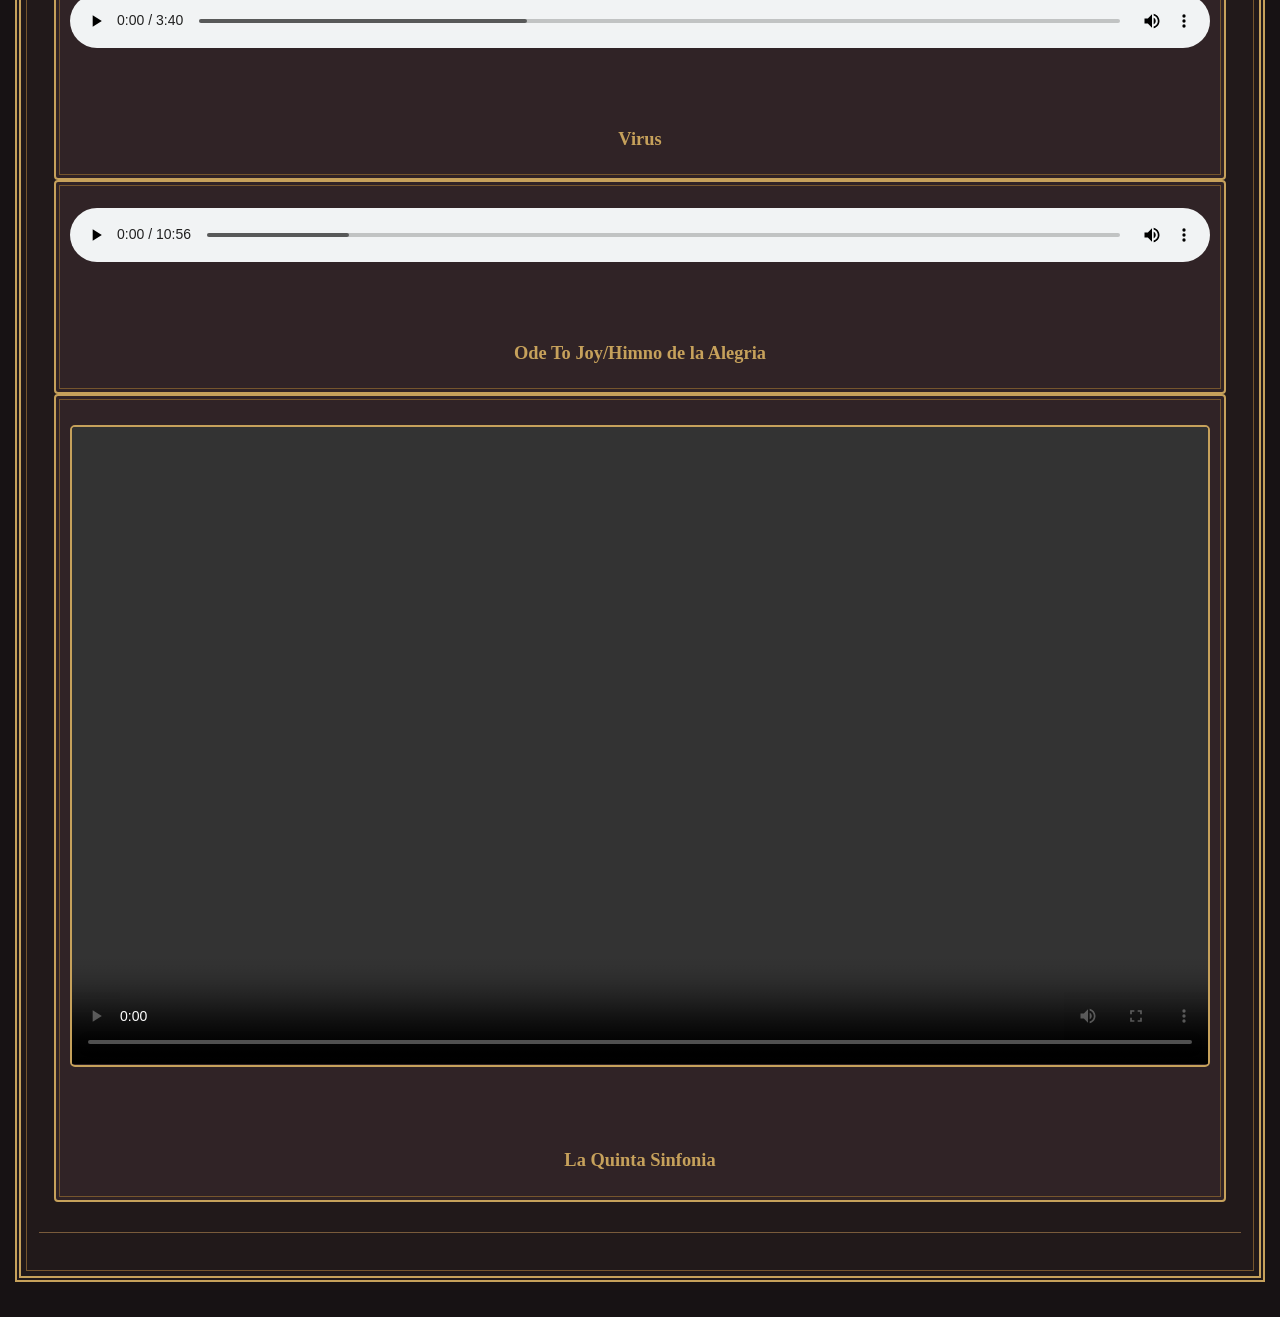
==== commit d7f9305e: "Add files via upload" ====
--- a/Academica.html
+++ b/Academica.html
@@ -115,7 +115,7 @@
 
                     <article class="tarjeta">
                     <center><audio controls preload="auto">
-                    <source src="5/fur elise.mp3" type="audio/mp3">
+                    <source src="audio/furelise.mp3" type="audio/mp3">
                     </center></audio><br><br>
 
                     <h3>Fur Elise/Para Elisa</h3>
@@ -127,7 +127,7 @@
 
                 <article class="tarjeta">
                     <center><audio controls preload="auto">
-                    <source src="5/luna.mp3" type="audio/mp3">
+                    <source src="audio/luna.mp3" type="audio/mp3">
                     </center></audio><br><br>
 
                     <h3>Moonlight Sonata/Claro de Luna</h3>
@@ -151,7 +151,7 @@
            
                 <article class="tarjeta">
                     <center><audio controls preload="auto">
-                    <source src="5/ode to joy.mp3" type="audio/mp3">
+                    <source src="audio/odetojoy.mp3" type="audio/mp3">
                     </center></audio><br><br>
                     <h3>Ode To Joy/Himno de la Alegria</h3>
 
@@ -162,7 +162,7 @@
     
                 <article class="tarjeta">
                         <center><video width="640" height="360" controls>
-                        <source src="2/karajan.mp4" type="video/mp4">
+                        <source src="videos/karajan.mp4" type="video/mp4">
                         </center></video><br><br>
                     <h3>La Quinta Sinfonia</h3>
 
